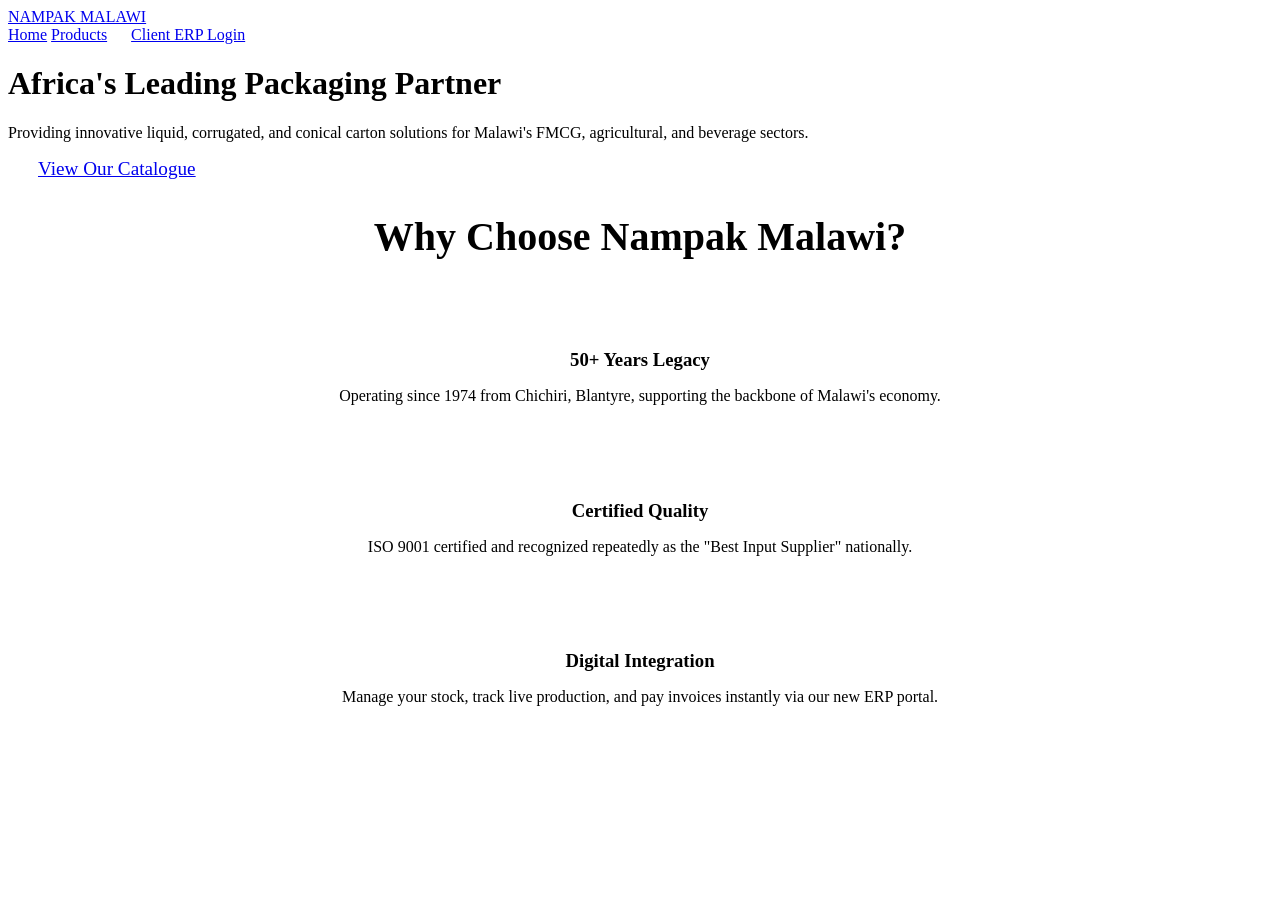
==== index.html @ b6fcdc41 "Add files via upload" ====
<!DOCTYPE html>
<html lang="en">
<head>
    <meta charset="UTF-8">
    <meta name="viewport" content="width=device-width, initial-scale=1.0">
    <title>Nampak Malawi | Packaging Solutions</title>
    <link rel="stylesheet" href="css/style.css">
</head>
<body>
    <header>
        <a href="index.html" class="logo">NAMPAK MALAWI</a>
        <nav>
            <a href="index.html" class="active">Home</a>
            <a href="products.html">Products</a>
            <a href="erp.html" class="btn" style="margin-left: 20px;">Client ERP Login</a>
        </nav>
    </header>

    <div class="hero">
        <h1>Africa's Leading Packaging Partner</h1>
        <p>Providing innovative liquid, corrugated, and conical carton solutions for Malawi's FMCG, agricultural, and beverage sectors.</p>
        <div>
            <a href="products.html" class="btn" style="font-size: 1.2rem; padding: 15px 30px;">View Our Catalogue</a>
        </div>
    </div>

    <div class="container">
        <h2 style="text-align: center; margin-bottom: 40px; color: var(--primary); font-size: 2.5rem;">Why Choose Nampak Malawi?</h2>
        <div class="grid-3">
            <div class="acrylic" style="padding: 30px; text-align: center;">
                <h3 style="color: var(--accent); margin-bottom: 15px;">50+ Years Legacy</h3>
                <p>Operating since 1974 from Chichiri, Blantyre, supporting the backbone of Malawi's economy.</p>
            </div>
            <div class="acrylic" style="padding: 30px; text-align: center;">
                <h3 style="color: var(--accent); margin-bottom: 15px;">Certified Quality</h3>
                <p>ISO 9001 certified and recognized repeatedly as the "Best Input Supplier" nationally.</p>
            </div>
            <div class="acrylic" style="padding: 30px; text-align: center;">
                <h3 style="color: var(--accent); margin-bottom: 15px;">Digital Integration</h3>
                <p>Manage your stock, track live production, and pay invoices instantly via our new ERP portal.</p>
            </div>
        </div>
    </div>
</body>
</html>
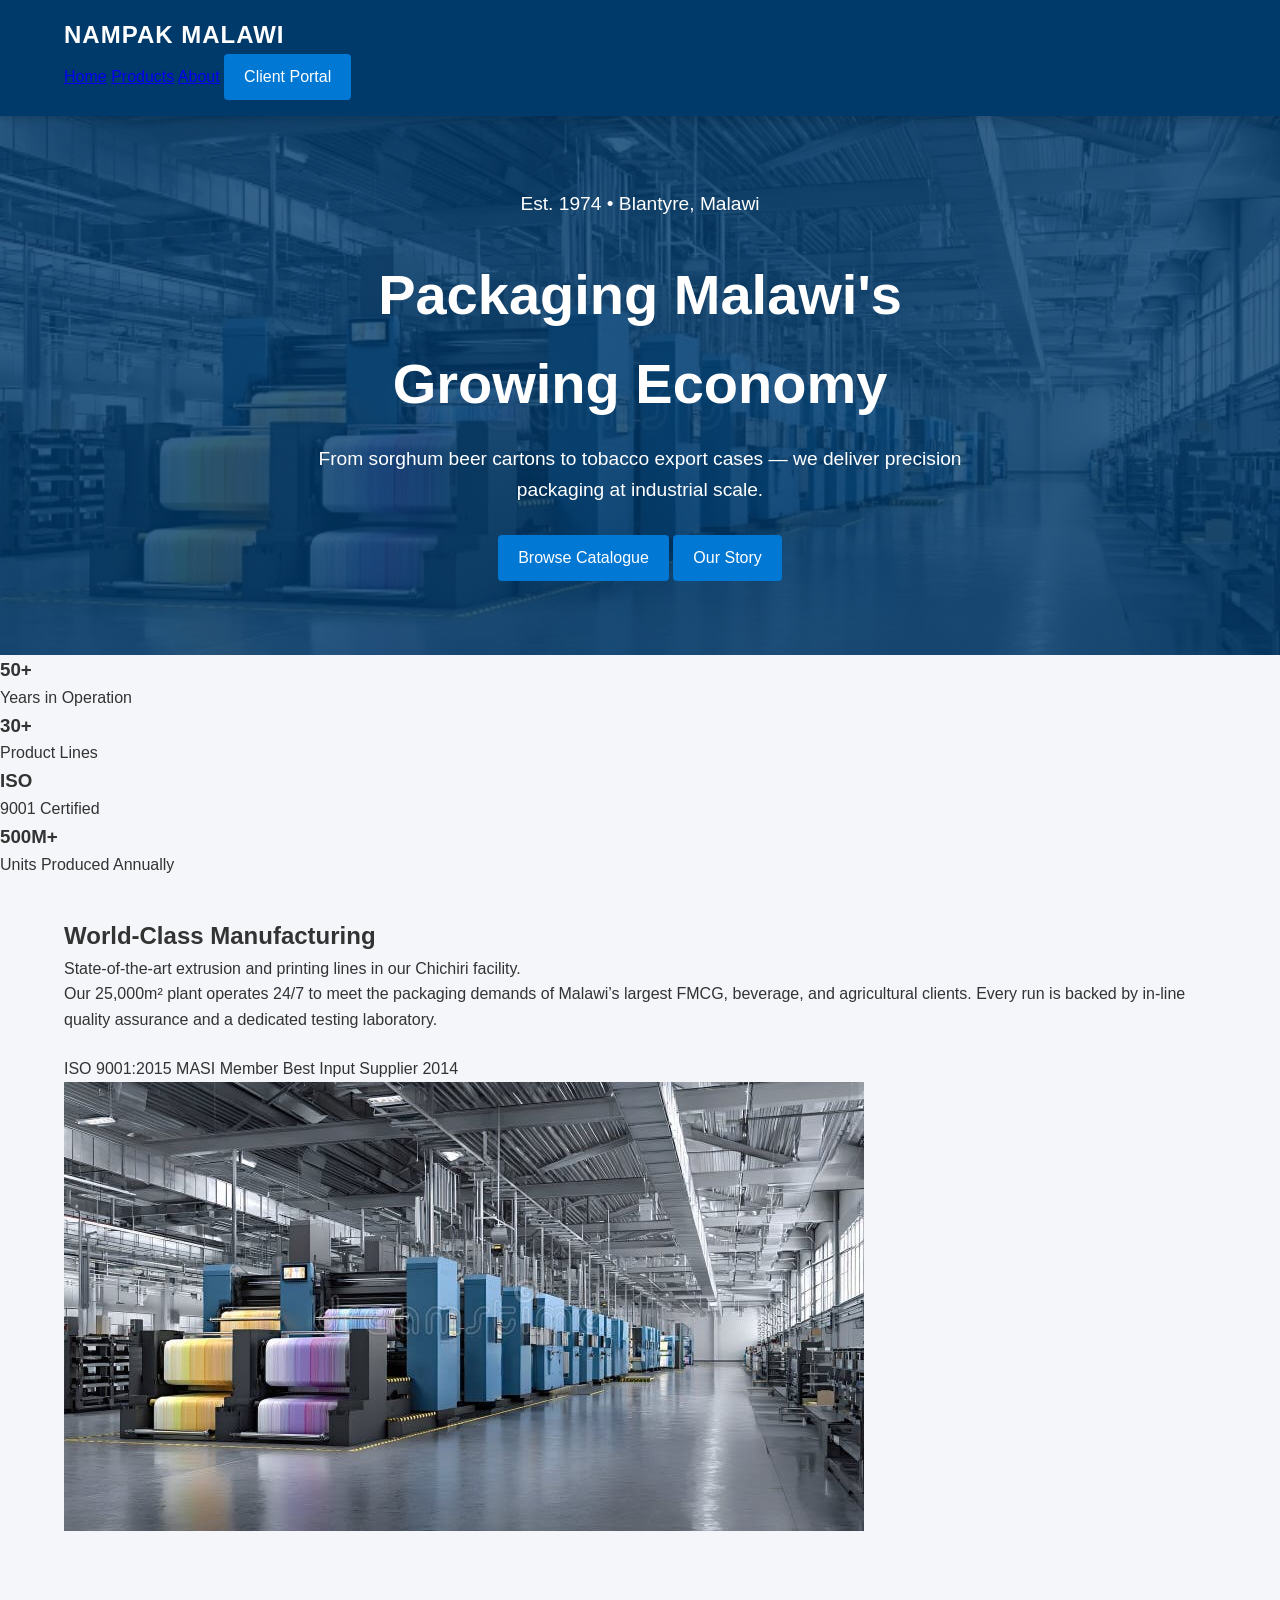
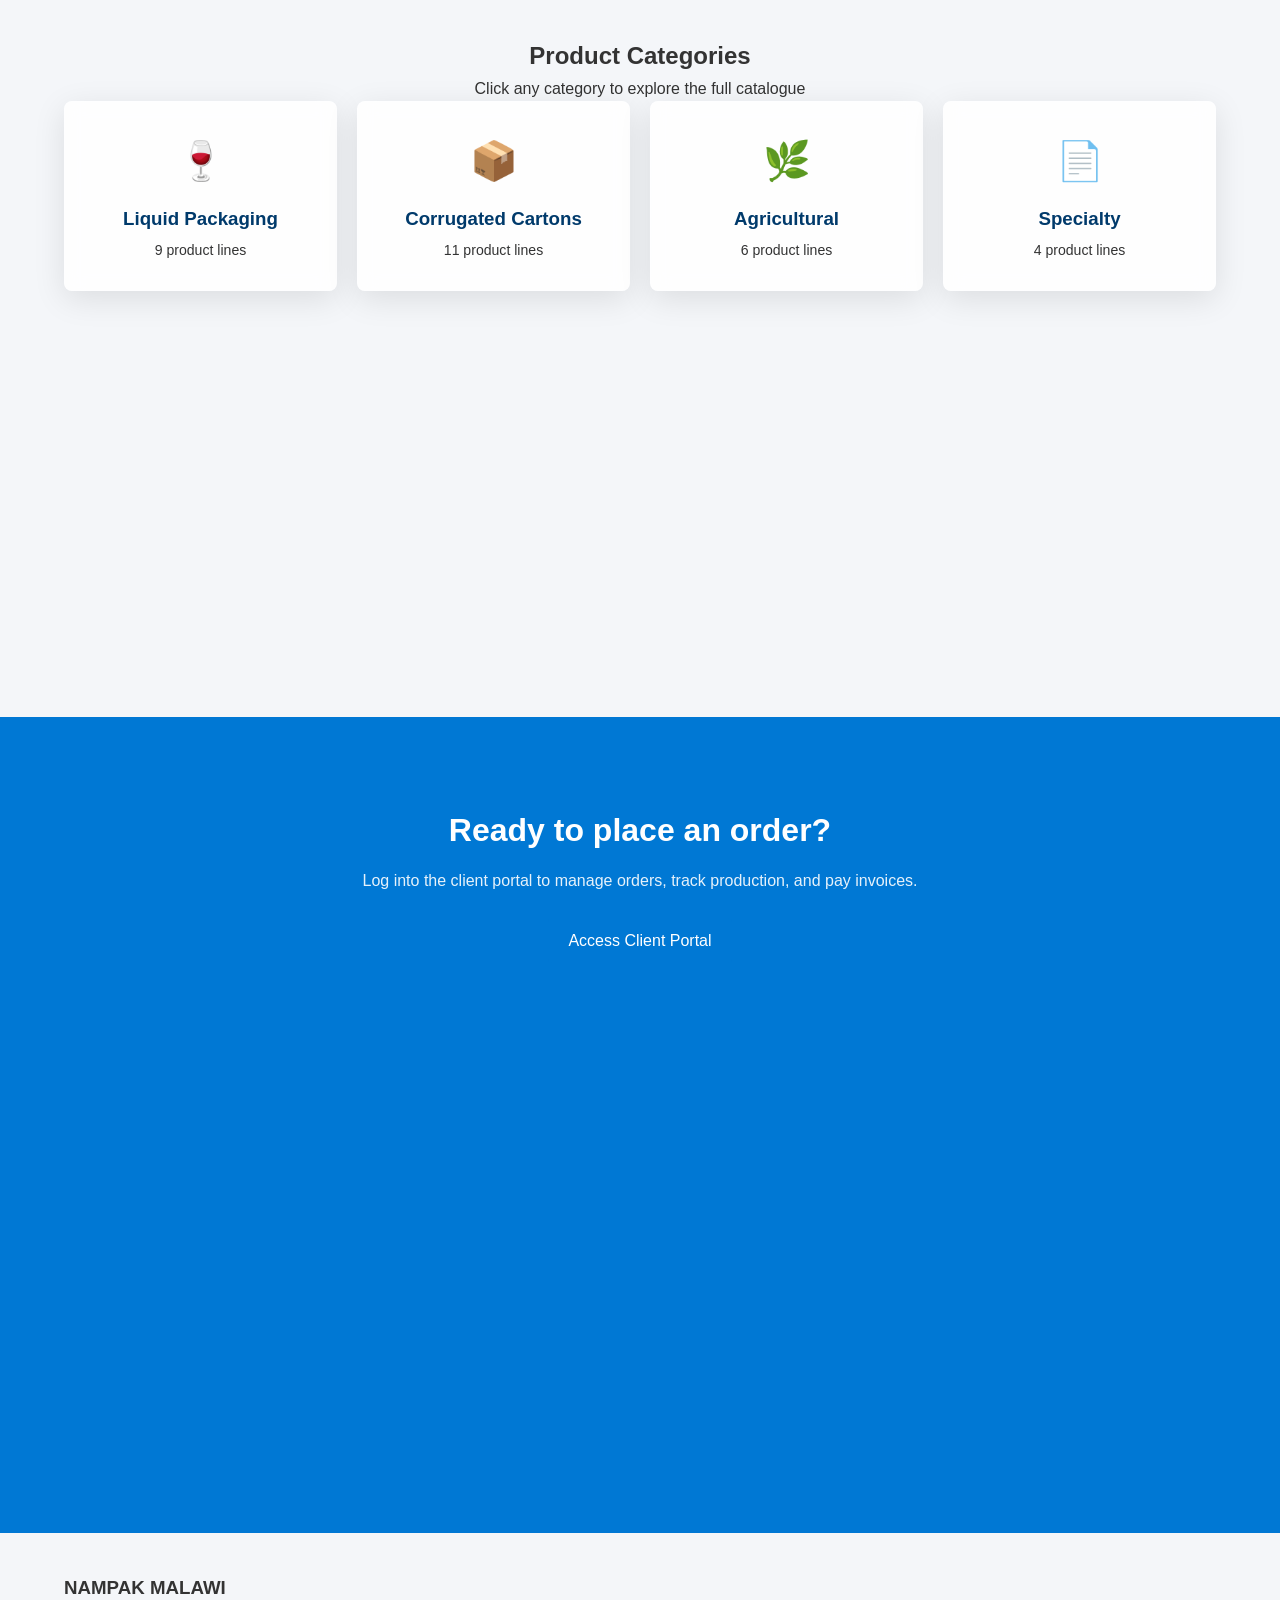
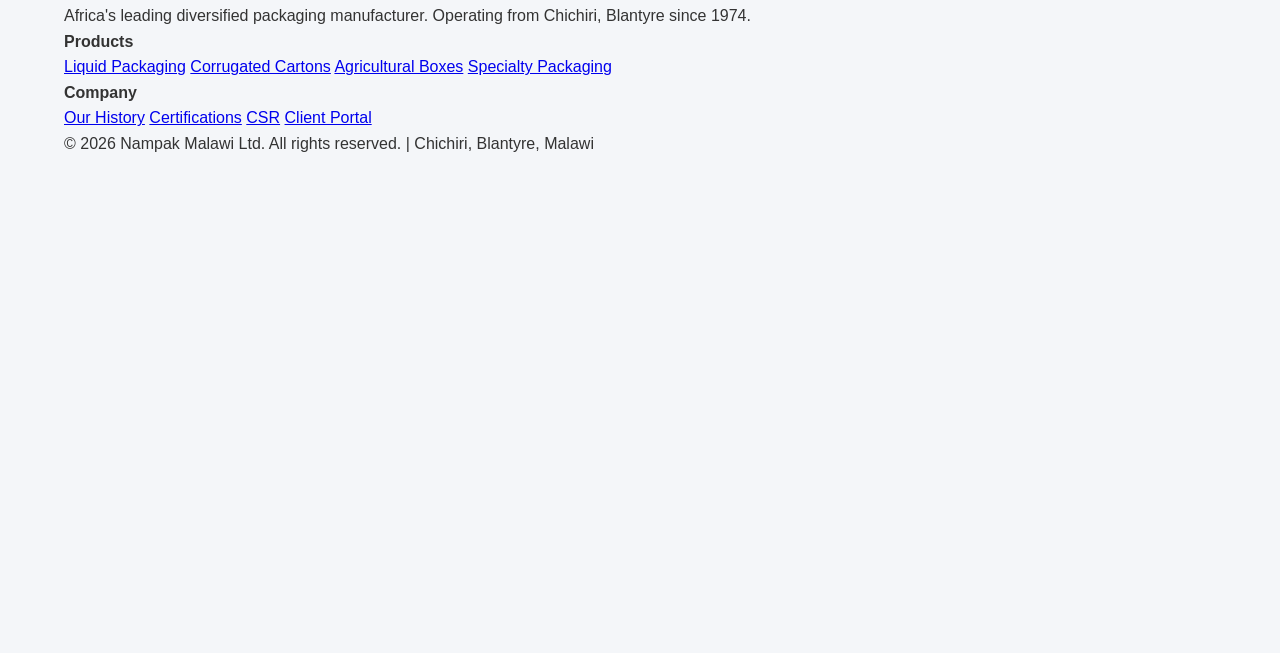
==== commit 7a72d7fd: "Add files via upload" ====
--- a/index.html
+++ b/index.html
@@ -1,45 +1,132 @@
 <!DOCTYPE html>
 <html lang="en">
 <head>
-    <meta charset="UTF-8">
-    <meta name="viewport" content="width=device-width, initial-scale=1.0">
-    <title>Nampak Malawi | Packaging Solutions</title>
-    <link rel="stylesheet" href="css/style.css">
+  <meta charset="UTF-8">
+  <meta name="viewport" content="width=device-width, initial-scale=1.0">
+  <title>Nampak Malawi | Leading Packaging Solutions</title>
+  <link rel="stylesheet" href="css/style.css">
 </head>
 <body>
-    <header>
-        <a href="index.html" class="logo">NAMPAK MALAWI</a>
-        <nav>
-            <a href="index.html" class="active">Home</a>
-            <a href="products.html">Products</a>
-            <a href="erp.html" class="btn" style="margin-left: 20px;">Client ERP Login</a>
-        </nav>
-    </header>
 
-    <div class="hero">
-        <h1>Africa's Leading Packaging Partner</h1>
-        <p>Providing innovative liquid, corrugated, and conical carton solutions for Malawi's FMCG, agricultural, and beverage sectors.</p>
+  <header>
+    <div class="nav-inner">
+      <a href="index.html" class="logo">NAMPAK <span>MALAWI</span></a>
+      <div class="nav-links">
+        <a href="index.html">Home</a>
+        <a href="products.html">Products</a>
+        <a href="about.html">About</a>
+        <a href="login.html" class="btn btn-primary">Client Portal</a>
+      </div>
+    </div>
+  </header>
+
+  <!-- HERO -->
+  <section class="hero">
+    <div class="hero-content">
+      <p class="hero-tag">Est. 1974 &bull; Blantyre, Malawi</p>
+      <h1>Packaging Malawi's<br>Growing Economy</h1>
+      <p>From sorghum beer cartons to tobacco export cases &mdash; we deliver precision packaging at industrial scale.</p>
+      <div class="hero-cta">
+        <a href="products.html" class="btn btn-primary">Browse Catalogue</a>
+        <a href="about.html" class="btn btn-outline">Our Story</a>
+      </div>
+    </div>
+  </section>
+
+  <!-- STATS -->
+  <div class="stats-bar">
+    <div class="stats-inner">
+      <div class="stat-item"><h3>50+</h3><p>Years in Operation</p></div>
+      <div class="stat-item"><h3>30+</h3><p>Product Lines</p></div>
+      <div class="stat-item"><h3>ISO</h3><p>9001 Certified</p></div>
+      <div class="stat-item"><h3>500M+</h3><p>Units Produced Annually</p></div>
+    </div>
+  </div>
+
+  <!-- SPLIT SECTIONS -->
+  <section class="page-section">
+    <div class="container">
+      <div class="split">
         <div>
-            <a href="products.html" class="btn" style="font-size: 1.2rem; padding: 15px 30px;">View Our Catalogue</a>
+          <h2 class="section-title">World-Class Manufacturing</h2>
+          <p class="section-sub">State-of-the-art extrusion and printing lines in our Chichiri facility.</p>
+          <p>Our 25,000m&sup2; plant operates 24/7 to meet the packaging demands of Malawi&rsquo;s largest FMCG, beverage, and agricultural clients. Every run is backed by in-line quality assurance and a dedicated testing laboratory.</p>
+          <div class="cert-grid" style="margin-top:24px">
+            <span class="cert-badge">ISO 9001:2015</span>
+            <span class="cert-badge">MASI Member</span>
+            <span class="cert-badge">Best Input Supplier 2014</span>
+          </div>
         </div>
+        <img src="assets/images/hero-modern-printing-press.jpg" alt="Nampak Malawi Production Facility"
+             onerror="this.style.display='none'">
+      </div>
     </div>
+  </section>
 
+  <section class="page-section alt">
     <div class="container">
-        <h2 style="text-align: center; margin-bottom: 40px; color: var(--primary); font-size: 2.5rem;">Why Choose Nampak Malawi?</h2>
-        <div class="grid-3">
-            <div class="acrylic" style="padding: 30px; text-align: center;">
-                <h3 style="color: var(--accent); margin-bottom: 15px;">50+ Years Legacy</h3>
-                <p>Operating since 1974 from Chichiri, Blantyre, supporting the backbone of Malawi's economy.</p>
-            </div>
-            <div class="acrylic" style="padding: 30px; text-align: center;">
-                <h3 style="color: var(--accent); margin-bottom: 15px;">Certified Quality</h3>
-                <p>ISO 9001 certified and recognized repeatedly as the "Best Input Supplier" nationally.</p>
-            </div>
-            <div class="acrylic" style="padding: 30px; text-align: center;">
-                <h3 style="color: var(--accent); margin-bottom: 15px;">Digital Integration</h3>
-                <p>Manage your stock, track live production, and pay invoices instantly via our new ERP portal.</p>
-            </div>
+      <h2 class="section-title" style="text-align:center">Product Categories</h2>
+      <p class="section-sub" style="text-align:center">Click any category to explore the full catalogue</p>
+      <div class="grid-4">
+        <a href="products.html?cat=Liquid+Packaging" class="acrylic" style="padding:28px;text-align:center;text-decoration:none;color:inherit;display:block">
+          <div style="font-size:2.4rem;margin-bottom:12px">&#127863;</div>
+          <h3 style="color:var(--primary)">Liquid Packaging</h3>
+          <p style="color:var(--grey);font-size:.88rem;margin-top:6px">9 product lines</p>
+        </a>
+        <a href="products.html?cat=Corrugated" class="acrylic" style="padding:28px;text-align:center;text-decoration:none;color:inherit;display:block">
+          <div style="font-size:2.4rem;margin-bottom:12px">&#128230;</div>
+          <h3 style="color:var(--primary)">Corrugated Cartons</h3>
+          <p style="color:var(--grey);font-size:.88rem;margin-top:6px">11 product lines</p>
+        </a>
+        <a href="products.html?cat=Agricultural" class="acrylic" style="padding:28px;text-align:center;text-decoration:none;color:inherit;display:block">
+          <div style="font-size:2.4rem;margin-bottom:12px">&#127807;</div>
+          <h3 style="color:var(--primary)">Agricultural</h3>
+          <p style="color:var(--grey);font-size:.88rem;margin-top:6px">6 product lines</p>
+        </a>
+        <a href="products.html?cat=Specialty" class="acrylic" style="padding:28px;text-align:center;text-decoration:none;color:inherit;display:block">
+          <div style="font-size:2.4rem;margin-bottom:12px">&#128196;</div>
+          <h3 style="color:var(--primary)">Specialty</h3>
+          <p style="color:var(--grey);font-size:.88rem;margin-top:6px">4 product lines</p>
+        </a>
+      </div>
+    </div>
+  </section>
+
+  <!-- CTA BANNER -->
+  <section style="background:var(--accent);padding:48px 0;text-align:center;color:white">
+    <div class="container">
+      <h2 style="font-size:2rem;margin-bottom:12px">Ready to place an order?</h2>
+      <p style="margin-bottom:24px;opacity:.9">Log into the client portal to manage orders, track production, and pay invoices.</p>
+      <a href="login.html" class="btn btn-outline">Access Client Portal</a>
+    </div>
+  </section>
+
+
+  <footer>
+    <div class="container">
+      <div class="footer-grid">
+        <div class="footer-brand">
+          <h3>NAMPAK MALAWI</h3>
+          <p>Africa's leading diversified packaging manufacturer. Operating from Chichiri, Blantyre since 1974.</p>
         </div>
+        <div class="footer-col">
+          <h4>Products</h4>
+          <a href="products.html">Liquid Packaging</a>
+          <a href="products.html">Corrugated Cartons</a>
+          <a href="products.html">Agricultural Boxes</a>
+          <a href="products.html">Specialty Packaging</a>
+        </div>
+        <div class="footer-col">
+          <h4>Company</h4>
+          <a href="about.html">Our History</a>
+          <a href="about.html">Certifications</a>
+          <a href="about.html">CSR</a>
+          <a href="login.html">Client Portal</a>
+        </div>
+      </div>
+      <div class="footer-bottom">&copy; 2026 Nampak Malawi Ltd. All rights reserved. | Chichiri, Blantyre, Malawi</div>
     </div>
+  </footer>
+  <script src="js/app.js"></script>
 </body>
 </html>
--- a/css/style.css
+++ b/css/style.css
@@ -0,0 +1,50 @@
+
+:root {
+    --primary: #003A6B;
+    --accent: #0078D4;
+    --bg: #f4f6f9;
+    --text: #333;
+    --white: #fff;
+    --card-bg: rgba(255, 255, 255, 0.85);
+}
+* { box-sizing: border-box; margin: 0; padding: 0; font-family: 'Segoe UI', Tahoma, Geneva, Verdana, sans-serif; }
+body { background-color: var(--bg); color: var(--text); overflow-x: hidden; line-height: 1.6; }
+
+.acrylic {
+    background: var(--card-bg);
+    backdrop-filter: blur(10px);
+    -webkit-backdrop-filter: blur(10px);
+    border: 1px solid rgba(255,255,255,0.3);
+    box-shadow: 0 8px 32px rgba(0,0,0,0.1);
+    border-radius: 8px;
+}
+
+header { background: var(--primary); color: var(--white); padding: 1rem 5%; display: flex; justify-content: space-between; align-items: center; position: sticky; top: 0; z-index: 100; box-shadow: 0 2px 10px rgba(0,0,0,0.2); }
+.logo { font-size: 1.5rem; font-weight: bold; letter-spacing: 1px; text-decoration: none; color: white;}
+nav a { color: white; text-decoration: none; margin-left: 20px; font-weight: 500; transition: color 0.3s; }
+nav a:hover, nav a.active { color: #80c6ff; }
+
+.btn { background: var(--accent); color: white; border: none; padding: 10px 20px; font-size: 1rem; cursor: pointer; border-radius: 4px; transition: 0.3s; text-decoration: none; display: inline-block; }
+.btn:hover { background: #005a9e; }
+
+.container { padding: 40px 5%; min-height: 80vh; }
+
+.grid-3 { display: grid; grid-template-columns: repeat(auto-fill, minmax(300px, 1fr)); gap: 20px; }
+.grid-4 { display: grid; grid-template-columns: repeat(auto-fill, minmax(220px, 1fr)); gap: 20px; }
+
+table { width: 100%; border-collapse: collapse; margin-top: 20px; background: white; border-radius: 8px; overflow: hidden; box-shadow: 0 4px 15px rgba(0,0,0,0.05); }
+th, td { padding: 15px; border-bottom: 1px solid #eee; text-align: left; }
+th { background: var(--primary); color: white; font-weight: 500; }
+tr:hover { background-color: #f9f9f9; }
+
+/* UPDATED: Referencing local assets/images directory */
+.hero { height: 60vh; background: linear-gradient(rgba(0,58,107,0.8), rgba(0,58,107,0.8)), url('../assets/images/hero-modern-printing-press.jpg') center/cover; display: flex; flex-direction: column; justify-content: center; align-items: center; text-align: center; color: white; padding: 0 20px; margin-top: -1px; }
+.hero h1 { font-size: 3.5rem; margin-bottom: 15px; }
+.hero p { font-size: 1.2rem; margin-bottom: 30px; max-width: 700px; }
+
+.product-card img { width: 100%; height: 200px; object-fit: cover; border-radius: 8px 8px 0 0; background-color: #e9ecef; }
+.product-info { padding: 20px; }
+.badge { display: inline-block; padding: 4px 8px; border-radius: 12px; font-size: 0.8rem; font-weight: bold; }
+.badge.success { background: #d4edda; color: #155724; }
+.badge.warning { background: #fff3cd; color: #856404; }
+.badge.danger { background: #f8d7da; color: #721c24; }
